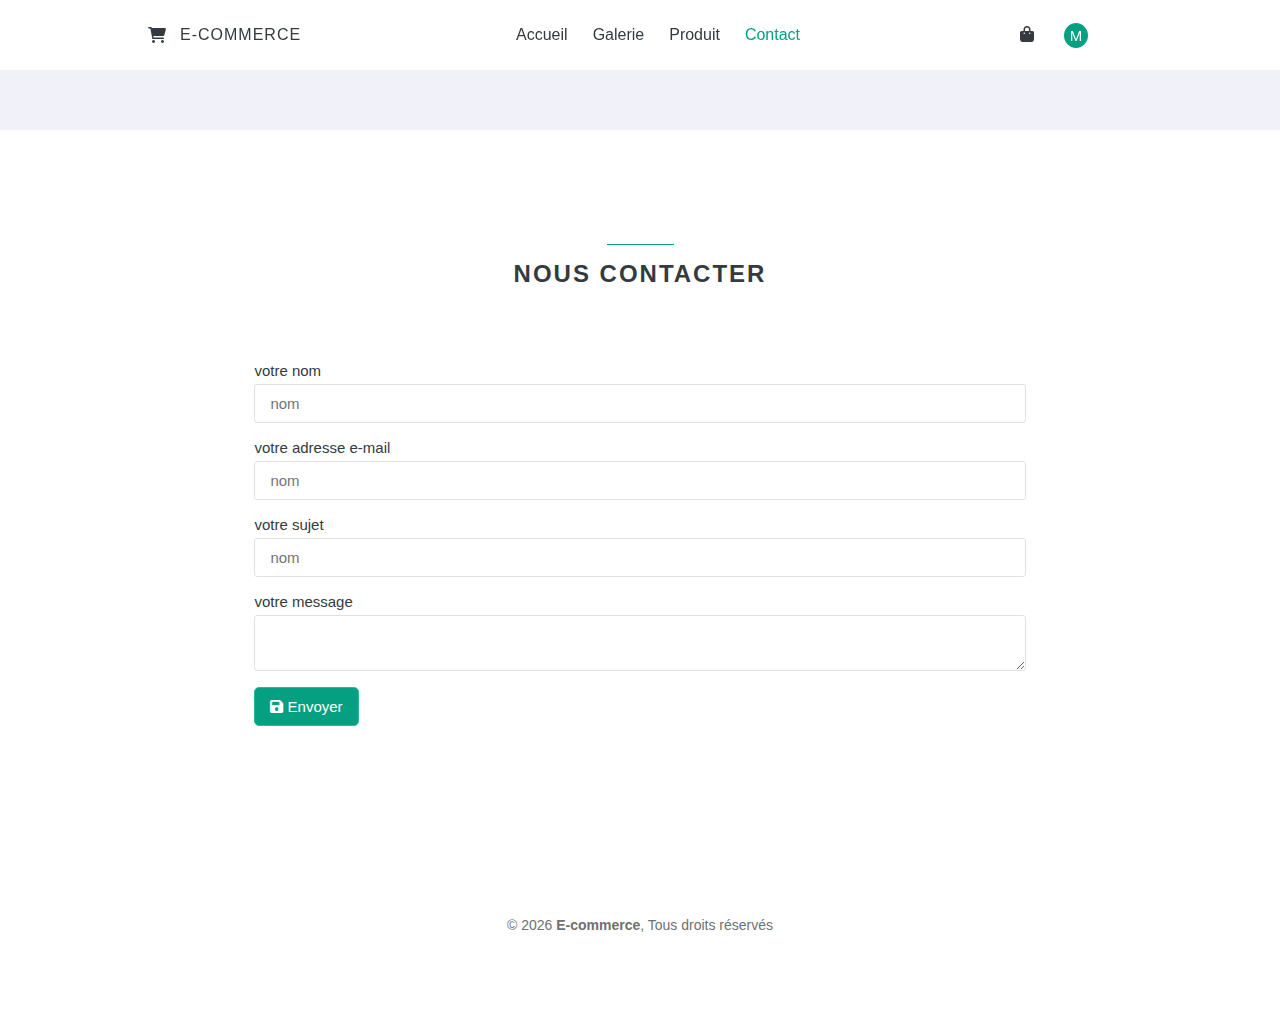
==== about.html @ e6ed991c "create page product" ====
<!DOCTYPE html>
<html lang="fr">
<head>
    <meta charset="UTF-8">
    <meta http-equiv="X-UA-Compatible" content="IE=edge">
    <meta name="viewport" content="width=device-width, initial-scale=1.0">
    <link rel="shortcut icon" href="assets/images/favicon.svg" type="image/x-icon">
    <link rel="stylesheet" href="assets/css/app.css">
    <link rel="stylesheet" href="assets/vendor/fontawesome/css/all.css">
    <title>E-commerce - contact</title>
</head>
<body>
    
    <!-- header -->
    <div class="header" id="header">
        <nav class="nav container">
            <a href="#" class="nav-logo">
                <i class="fa fa-shopping-cart"></i>
                E-commerce
            </a>
            <div class="nav-menu" id="nav-menu">
                <ul class="nav-list">
                    <li class="nav-item"><a href="#" class="nav-link ">Accueil</a></li>
                    <li class="nav-item"><a href="#" class="nav-link">Galerie</a></li>
                    <li class="nav-item"><a href="#" class="nav-link">Produit</a></li>
                    <li class="nav-item"><a href="#" class="nav-link active">Contact</a></li>
                </ul>

                <div class="nav-close" id="nav-close">
                    <i class="fa fa-xmark" ></i>
                </div>
            </div>
            <div class="nav-btns">
                <a href="" class="nav-shop"><i class="fa fa-shopping-bag"></i></a>
                <a href="" class="nav-login connected">M</a>
                <!-- <i class="fa-solid fa-right-to-bracket"></i> -->
                <div class="nav-toggle" id="nav-toggle">
                    <i class="fa fa-bars"></i>
                </div>
            </div>
        </nav>
    </div>
    <!-- end header -->

    <div class="border" id="border"></div>


    <!-- main -->
    <main class="main" id="main">

        <section class="section" id="contact">
            <div class="section-title">
                <h2>Nous contacter</h2>
            </div>
                
            <div class="container">
                <div class="contact">
                    <form  action="#" method="post">
                        <div class="input-form">
                            <label for="name">votre nom</label>
                            <input type="text" name="name" id="name" placeholder="nom" class="field-contact">
                        </div>
                        <div class="input-form">
                            <label for="name">votre adresse e-mail</label>
                            <input type="text" name="name" id="name" placeholder="nom" class="field-contact">
                        </div>
                        <div class="input-form">
                            <label for="name">votre sujet</label>
                            <input type="text" name="name" id="name" placeholder="nom" class="field-contact">
                        </div>
                        <div class="input-form">
                            <label for="">votre message</label>
                            <textarea name="message" id="" class="field-contact"></textarea>
                        </div>
                        <button type="submit"><i class="fa fa-save"></i> Envoyer</button>
                    </form>
                </div>
                
            </div>
         
        </section>

        <!-- end contact -->
    </main>



    <footer class="footer section container">
        <span class="copy" id="copy">&copy; <strong>E-commerce</strong>, Tous droits réservés </span>
    </footer>


    <a href="#" class="scroll-to" id="scroll-top"><i class="fa fa-arrow-up"></i></a>

    <script src="assets/vendor/typewriterjs/dist/core.js"></script>

    <script>
        const t = document.querySelector("#typewriter")
        if (t) {
            const instance = new Typewriter('#typewriter', {
                strings: ['rapidement.', 'facilement.', 'simplement.'],
                autoStart: true,
                loop: true
              });
        }
      
      </script>

    <script src="assets/js/app.js" type="module"></script>
</body>
</html>
---- assets/css/app.css ----
:root {

    --primary: #05a081;
    --border-primary: #26bb9d;
    --light: #f1f2f9;
    --dark: #495057;
    --white: #fff;
    --gray: #343a40;

/* 

    --primary: #2b2b2b;
    --primary: #363636; */
    --dark: #262626; 
    --text-color: #6c757d; 
    --text-color-light: #8c8c8c;
    --body-color: #fcfcfc;
    --container-color: #ffffff;
    --border-color: #dee2e6;


    --font: 'Roboto', 'Poppins', sans-serif;
}

*,
*::before,
*::after {
    margin: 0;
    padding: 0;
    box-sizing: border-box;
}



html {
    scroll-behavior: smooth;
}

body {
    font-family: var(--font);
    color: var(--dark);
    font-size: 16px;
}
  

  
h1,
h2,
h3,
h4,
h5,
h6 {
    font-family: "Inter", sans-serif;
}



ul {
    list-style: none;
}
textarea,
button,
select,
button,
input {
    outline: none;
    border: none;
}

a {
    text-decoration: none;
    color: inherit;
}

button {
    cursor: pointer;
}

img {
    max-width: 100%;
    height: auto;
}

::-webkit-scrollbar {
    width: .6rem;
    background: hsl(0, 0%, 74%);
}

::-webkit-scrollbar-thumb {
    background: hsl(0, 0%, 17%);
}

.container {
    width: calc(100% - 40px);
    padding-left: 20px;
    padding-right: 20px;
    margin-left: auto;
    margin-right: auto;
    max-width: 1024px;
}

.container.bg-light {
    background-color: var(--light);
}

.main {
    overflow: hidden;
}


.section {
    padding-top: 100px;
    padding-bottom: 80px;
}


.text-gray {
    color: var(--gray);
}

.section .section-title {
    position: relative;
    font-size: 1rem;
    margin-bottom: 4rem;
    text-transform: uppercase;
    letter-spacing: 2px;
    text-align: center;
    color: var(--gray) !important;
  }
  
.section .section-title::before {
    content: '';
    position: absolute;
    top: -1rem;
    left: 0;
    right: 0;
    margin: 0 auto;
    width: 67px;
    height: 1px;
    background-color: var(--primary);
  }


.shadow {
    box-shadow: 0 0.5rem 1rem rgba(0, 0, 0, 0.15) !important;
}

.shadow-sm {
    box-shadow: 0 0.125rem 0.25rem rgba(0, 0, 0, 0.075) !important;
}

.shadow-lg {
    box-shadow: 0 1rem 3rem rgba(0, 0, 0, 0.175) !important;
}
  

.header {
    position: fixed;
    width: 100%;
    z-index: 3000;
    left: 0;
    top: 0;
    color: var(--gray);
    transition: 0.6s;
    background-color: inherit;
}

.header.scroll-header {
    background-color: var(--white);
    box-shadow: 0 0.125rem 0.25rem rgba(0, 0, 0, 0.055);
}


.header .nav {
    display: flex;
    align-items: center;
    justify-content: space-between;
    height: 70px;
}

.header .nav .nav-logo {
    text-transform: uppercase;
    font-weight: 500;
    letter-spacing: 1px;
    display: inline-flex;
    align-items: center;
    column-gap: 13px;
    color: inherit;
}

.header .nav-menu {
    justify-self: right;
}

.header .nav .nav-menu .nav-close {
    opacity: 0;
    display: none;
}

.header .nav .nav-menu .nav-list {
    display: flex;
    align-items: center;
    column-gap: 20px;
}


.header .nav .nav-menu .nav-list .nav-item {
    margin-right: 5px;
}

.header .nav .nav-menu .nav-list .nav-item .nav-link {
    font-weight: 500;
    font-size: 16px;
    transition: 0.3s;
}

.header .nav .nav-menu .nav-list .nav-item .nav-link:hover,
.header .nav .nav-menu .nav-list .nav-item .nav-link.active {
    color: var(--primary);
}

.header .nav .nav-menu .nav-list .nav-item .nav-link::first-letter {
    text-transform: capitalize;
}


.header .nav .nav-btns {
    display: flex;
    column-gap: 30px;
    align-items: center;
}

.header .nav .nav-btns a {
    cursor: pointer;
    transition: 0.3s;
}

.header .nav .nav-btns a:hover {
    color: var(--primary);
}

.header .nav .nav-btns .nav-toggle i  {
    cursor: pointer;
    transition: 0.4s;
    opacity: 0;
    visibility: hidden;
}



.header .nav .nav-btns a.connected {
    padding: 4px;
    height: 25px;
    width: 24px;
    border-radius: 50%;
    background-color: var(--primary);
    color: var(--white);
    font-size: 15px;
    display: flex;
    align-items: center;
    justify-content: center;
}

.header .nav .nav-btns a.connected:hover {
    color: var(--white);
}


@media screen and (max-width: 920px) {

    .header .nav .nav-btns .nav-toggle i {
        opacity: 1;
        visibility: visible;
    }

    .header .nav .nav-menu .nav-close {
        display: initial;
        opacity: 1;
        position: absolute;
        top: 25px;
        right: 40px;
        font-size: 20px;
    }

    .header .nav .nav-menu .nav-close i {
        cursor: pointer;
    }

    .header .nav .nav-menu {
        position: fixed;
        background-color: var(--body-color);
        top: 0;
        right: -100%;
        width: 100%;
        height: 100%;
        padding: 6rem 2rem 3.5rem;
        transition: .3s;
    }

    .header .nav .nav-menu .nav-list {
        flex-direction: column;
        column-gap: 0;
        row-gap: 30px;
    }

    .header .nav .nav-menu .nav-list .nav-item .nav-link {
        font-size: 20px;
    }

    .header .nav .nav-menu.show {
        right: 0;
    }

    .header .nav .nav-btns {
        column-gap: 25px;
    }
}

/* home */

.home-container {
    display: flex;
    align-items: center;
    justify-content: space-between;
    column-gap: 20px;
    padding: 10px;
}

.home-container .home-box {
    width: 500px;
}
.home-container .home-image {
    width: 400px;
}

.home-container .home-image img {
    display: block;
    width: 100%;
    height: 500px;
    object-position: center;
    object-fit: contain;
    animation-name: anime-home;
    animation-duration: 1s;
    animation-delay: 1s;
    animation-fill-mode: forwards;
    animation-direction: alternate;
    animation-iteration-count: infinite;
    transition: 0.10s;
}

.home-container .home-box h2 {
    font-size: 2.4rem;
    font-weight: 700;
    color: var(--gray);
    margin-bottom: 20px;
    text-transform: uppercase;
}

.home-container .home-box h2 span {
    color: var(--primary);
}

.home-container .home-box p {
    line-height: 1.5;
    color: var(--text-color);
    margin-bottom: 20px;
}


.home-container .home-box a {
    display: inline-block;
    padding: 8px 10px;
    border-radius: 5px;
    box-shadow: 0 0 1px 1px rgba(0, 0, 0, 0.1);
    border: 2px solid var(--border-primary);
    background-color: var(--white);
    transition: 0.4s;
    color: var(--gray);
}

.home-container .home-box a:hover {
    background-color: var(--primary);
    border-color: var(--border-primary);
    color: var(--white);
}


@media screen and (max-width: 1090px) {
        
    .home-container {
        column-gap: 10px;
        padding: 10px;
        justify-content: space-around;
    }

    .home-container .home-box {
        width: 400px;
    }
    .home-container .home-image {
        width: 300px;
    }
}

@media screen and (max-width: 890px) {

    .home-container .home-box {
        width: 400px;
    }
    .home-container .home-image {
        width: 250px;
    }

    .home-container .home-box h2 {
        font-size: 2.3rem;
    }
}

@media screen and (max-width: 800px) { 
    .home-container {
        column-gap: 0;
        row-gap: 10px;
        justify-content: center;
        flex-direction: column-reverse;
    }

    .home-container .home-image {
        width: 300px;
    }

    .home-container .home-box {
        width: 80%;
    }

    .home-container .home-box h2 {
        text-align: center;
        font-size: 2rem;
    }

}


@media screen and (max-width: 700px) { 
    .home-container .home-image {
        width: 300px;
    }

    .home-container .home-box {
        width: 100%;
    }
}

/*featured */
.featured-container {
    display: grid;
    grid-template-columns: 1fr 1fr 1fr;
    align-items: center;
    justify-content: space-between;
    column-gap: 10px;
    row-gap: 25px;
}

.featured-container .featured {
    width: 280px;
    height: 360px;
    background-color: var(--container-color);
    padding: 20px;
    position: relative;
    border: 1px solid var(--border-color);
    text-align: center;
    transition: 0.3s;
    border-radius: 8px;

}

.featured-container .featured .alias {
    display: inline-block;
    padding: 5px 8px;
    font-size: 12px;
    position: absolute;
    left: 10px;
    top: 10px;
    border-radius: 5px;
    background-color: var(--primary);
    color: var(--white);
}

.featured-container .featured .alias::first-letter {
    text-transform: capitalize;
}

.featured-container .featured img {
    width: 120px;
    height: 160px;
    object-fit: cover;
    object-position: center;
    display: block;
    margin-top: 15px;
    margin-left: auto;
    margin-right: auto;
    margin-bottom: 20px;
}

.featured-container .featured .featured-details h3 {
    color: var(--dark);
    font-weight: bold;
    margin-bottom: 15px;
    text-transform: uppercase;
}

.featured-container .featured .featured-details .price {
    font-size: 18px;
    color: var(--primary);
    margin-bottom: 30px;
    display: block;
}

.featured-container .featured .featured-btn {
    display: inline-block;
    padding: 8px 10px;
    background-color: var(--primary);
    color: var(--white);
    transition: 0.3s;
    margin-bottom: 10px;
    border-radius: 3px;
}

.featured-container .featured:hover {
    box-shadow: 0 0.5rem 1rem rgba(0, 0, 0, 0.15);

}


@media screen and (max-width: 1070px) {
    .featured-container {
        grid-template-columns: 340px 340px;
        justify-content: center;
        justify-items: center;
        row-gap: 25px;
    }
}

@media screen and (max-width: 800px) {
    .featured-container {
        grid-template-columns: 300px 300px;
    }
}

@media screen and (max-width: 670px) {
    .featured-container {
        display: block;
    }

    .featured-container .featured {
        margin-bottom: 30px;
        width: 70%;
        margin-right: auto;
        margin-left: auto;
    }
}

@media screen and (max-width: 600px) {
    .featured-container {
        display: block;
    }

    .featured-container .featured {
        width: 100%;
    }
}


.story-container {
    display: flex;
    justify-content: space-between;
    align-items: center;
    column-gap: 130px;
}

.story-container .story-image {
    position: relative;
    z-index: 10;
}

.story-container .story-image .story-square,
.story-container .story-image img {
    width: 365px;
    height: 365px;
    border-radius: 10px;
}

.story-container .story-image .story-square {
    opacity: 0.80;
    background-color: var(--primary);
}

.story-container .story-image img {
    object-position: center;
    object-fit: contain;
    background-color: var(--dark);
    position: absolute;
    display: block;
    left: 4rem;
    top: -3rem;
}


.story-container .story-data h3 {
    font-size: 2.2rem;
    margin-bottom: 20px;
    line-height: 1.3;
    color: var(--dark);
    font-weight: bold;
}

.story-container .story-data p {
    line-height: 1.5;
    color: var(--dark);
    opacity: 0.90;
    margin-bottom: 20px;
}

.story-container .story-data .story-btn  {
    display: inline-block;
    padding: 8px 12px;
    background-color: var(--light);
    border: 1px solid var(--border-color);
    box-shadow: 0 0 1px 1px rgba(0, 0, 0, 0.080);
    font-size: 16px;
    color: var(--dark);
    font-weight: 500;
    border-radius: 5px;
    transition: 0.5s;
}

.story-container .story-data .story-btn:hover {
    background-color: var(--primary);
    color: var(--white);
    border: 1px solid var(--border-primary);

}

@media screen and (max-width: 1100px) {

    .story-container {
        justify-content: center;
        flex-direction: column-reverse;
        row-gap: 40px;
        column-gap: 0;
    }

    .story-container .story-data {
        margin-bottom: 20px;
    }
}


@media screen and (max-width: 670px) {
    .story-container .story-image .story-square,
    .story-container .story-image img {
        width: 280px;
        height: 280px;
    }
}

.product-container {
    display: flex;
    align-items: center;
    justify-content: center;
    column-gap: 20px;
    row-gap: 40px;
    flex-wrap: wrap;
    margin-bottom: 30px;
}

.product-container .product {
    position: relative;
    width: 200px;
    height: 280px;
    border: 1px solid var(--border-color);
    padding: 15px;
    border-radius: 5px;
    text-align: center;
    background-color: var(--white);
    transition: 0.3s;
    box-shadow: 0 0.125rem 0.25rem rgba(0, 0, 0, 0.075) !important;

}

.product-container .product img {
    width: 100px;
    height: 120px;
    object-fit: contain;
    object-position: center;
    display: inline-block;
    margin-bottom: 15px;
}

.product-container .product h3 {
    font-size: 1rem;
    text-transform: uppercase;
    font-weight: 400;
    margin-bottom: 16px;
    color: var(--dark);
}

.product-container .product .price {
    color: var(--primary);
    font-weight: bold;
}

.product-container .product a {
    position: absolute;
    bottom: 0;right: 0;
    display: block;
    padding: 6px;
    background-color: var(--primary);
    color: var(--white);
}


.product-container .product:hover {
    box-shadow: 0 0 2px 2px rgba(0, 0, 0, 0.1) !important;
}


.border {
    position: relative;
    top: 70px;
    background-color: var(--light);
    height: 60px;
    margin-bottom: 100px;
}



.pagination {
    display: flex;
    align-items: center;
    column-gap: 5px;
}

.pagination a {
    text-align: center;
    color: var(--gray);
    padding: 5px 8px;
    border-radius: 3px;
    background-color: var(--container-color);
    border: 1px solid var(--border-color);
    box-shadow: 0 0.125rem 0.25rem rgba(0, 0, 0, 0.075) !important;
    transition: 0.5s;
}

.pagination a:hover,
.pagination a.active {
    color: var(--white);

    background-color: var(--primary);
}


.btn-group {
    margin-bottom: 20px;
    margin-top: 20px;
}

.btn-group a {
    display: inline-block;
    padding: 6px 4px;
    font-size: 14px;
    background-color: var(--light);
    border-radius: 5px;
    border: 1px solid var(--border-color);
    transition: 0.6s;
    box-shadow: 0 0.105rem 0.25rem rgba(0, 0, 0, 0.1);
}

.btn-group a:hover {
    background-color: var(--primary);
    color: var(--white);
}

.text-center {
    text-align: center;
}


.contact {
    display: flex;
    align-items: center;
    justify-content: center;
    padding: 10px;
}

.contact form {
    width: 80%;
}

.contact form .input-form {
    margin-bottom: 16px;
}

.contact form .input-form label {
    display: block;
    font-size: 15px;
    color: var(--gray);
    margin-bottom: 5px;
}

.contact form .field-contact {
    background-color: var(--white);
    display: block;
    width: 100%;
    border: 1px solid var(--border-color);
    padding: 10px 15px;
    font-size: 15px;
    border-radius: 3px;
    font-family: 'Poppins', sans-serif;
    transition: 0.20s border ease-in;
}

.contact form .field-contact:focus {
    border-color: var(--border-primary);
}

.contact form input {
    border-radius: 2px;
    padding: 10px 12px;
    border: 1px solid var(--border-color);
}

.contact form button {
    padding: 10px 15px;
    background-color: var(--primary);
    border: 1px solid var(--border-primary);
    cursor: pointer;
    color: var(--white);
    border-radius: 5px;
    font-size: 15px;
    transition: 0.4s;
}

.contact form button:hover {
    opacity: 0.80;
}

.contact .form-content form .input-form {
    width: 100%;
}


@media screen and (max-width: 900px) {
    .contact form {
        width: 100%;
    }
}

.form-search {
    display: flex;
    justify-content: center;
    align-items: center;
    margin-bottom: 60px;
    position: relative;

}

.form-search input {
    width: 500px;
    display: block;
    padding-top: 7px;padding-bottom: 7px;
    padding-right: 25px;
    padding-left: 12px;
    background-color: var(--white);
    font-size: 15px;
    font-family: 'Poppins';
    color: var(--dark);
    border: 1px solid var(--border-color);
    transition: 0.6s;
}

.form-search input:focus {
    border-color: var(--border-primary);
}

.form-search button {
    display: block;
    padding: 14px 10px;
    font-size: 16px;
    border-top-right-radius: 5px;
    background-color: var(--primary);
    border: 1px solid var(--border-primary);
    color: var(--white);
}

@media screen and (max-width: 890px) {
    .form-search input {
        width: 70%;
    }
}

.footer {
    text-align: center;
}

.footer .copy {
    font-size: 14px;
    color: #707070;
}

.scroll-to {
    position: fixed;
    display: inline-block;
    padding: 8px 11px;
    box-shadow: 0 0 5px 3px rgba(0, 0, 0, 0.075);
    border-radius: 3px;
    background-color: var(--primary);
    color: var(--white);
    bottom: 20px;
    right: 20px;
    z-index: 300;
    opacity: 0;
    visibility: hidden;
    transition: 0.3s;
}

.scroll-to.active {
    visibility: visible;
    opacity: 1;
}



@keyframes anime-home {

    from {
        transform: translateY(-3px);
    }

    to {
        transform: translateY(3px);
    }
}
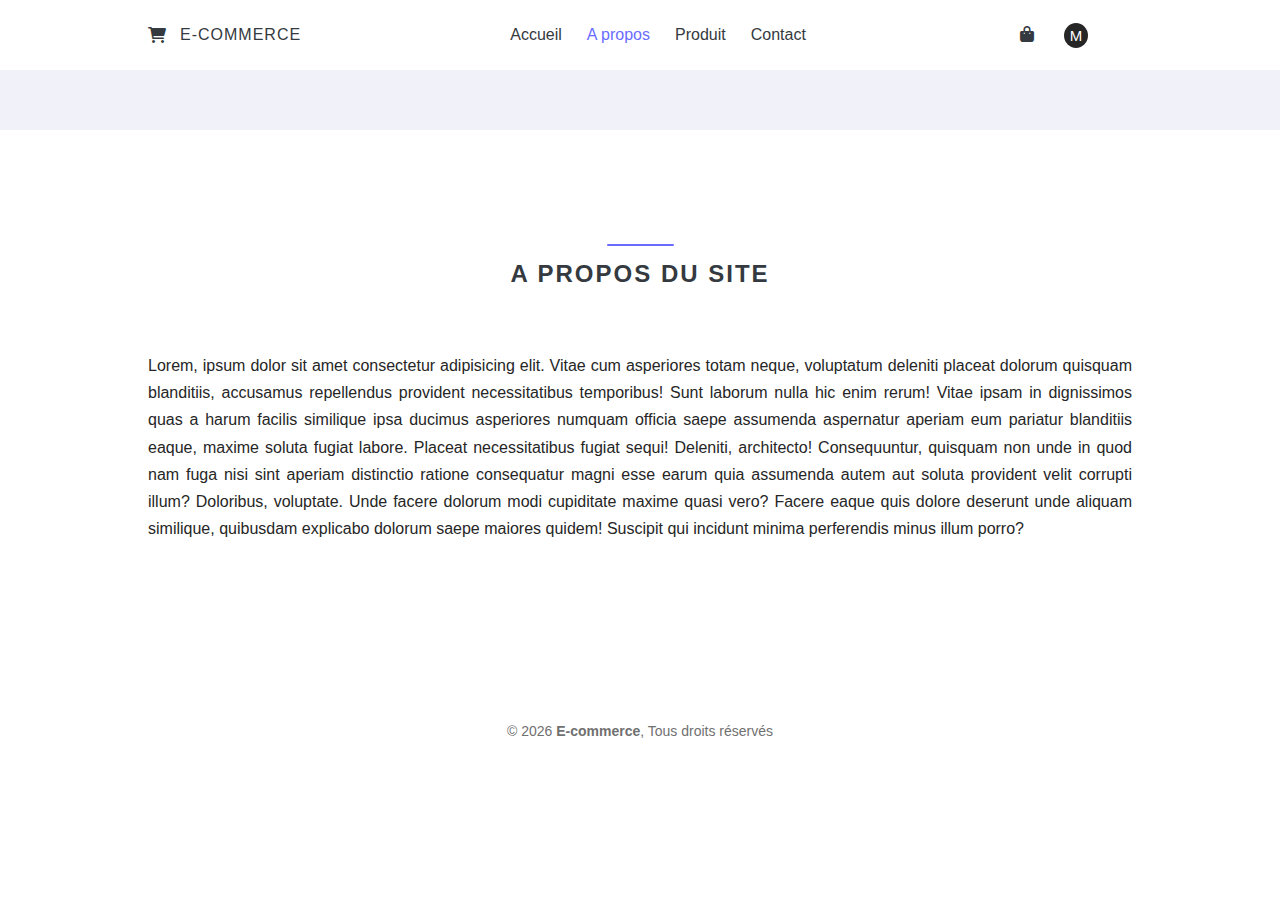
==== commit 24cbf28e: "create cart" ====
--- a/about.html
+++ b/about.html
@@ -7,7 +7,7 @@
     <link rel="shortcut icon" href="assets/images/favicon.svg" type="image/x-icon">
     <link rel="stylesheet" href="assets/css/app.css">
     <link rel="stylesheet" href="assets/vendor/fontawesome/css/all.css">
-    <title>E-commerce - contact</title>
+    <title>E-commerce - A propos du site</title>
 </head>
 <body>
     
@@ -20,10 +20,10 @@
             </a>
             <div class="nav-menu" id="nav-menu">
                 <ul class="nav-list">
-                    <li class="nav-item"><a href="#" class="nav-link ">Accueil</a></li>
-                    <li class="nav-item"><a href="#" class="nav-link">Galerie</a></li>
-                    <li class="nav-item"><a href="#" class="nav-link">Produit</a></li>
-                    <li class="nav-item"><a href="#" class="nav-link active">Contact</a></li>
+                    <li class="nav-item"><a href="index.html" class="nav-link ">Accueil</a></li>
+                    <li class="nav-item"><a href="about.html" class="nav-link active">A propos</a></li>
+                    <li class="nav-item"><a href="product.html" class="nav-link">Produit</a></li>
+                    <li class="nav-item"><a href="contact.html" class="nav-link ">Contact</a></li>
                 </ul>
 
                 <div class="nav-close" id="nav-close">
@@ -31,7 +31,7 @@
                 </div>
             </div>
             <div class="nav-btns">
-                <a href="" class="nav-shop"><i class="fa fa-shopping-bag"></i></a>
+                <a href="cart.html" ><i class="fa fa-shopping-bag"></i></a>
                 <a href="" class="nav-login connected">M</a>
                 <!-- <i class="fa-solid fa-right-to-bracket"></i> -->
                 <div class="nav-toggle" id="nav-toggle">
@@ -50,34 +50,15 @@
 
         <section class="section" id="contact">
             <div class="section-title">
-                <h2>Nous contacter</h2>
+                <h2>A propos du site</h2>
             </div>
-                
+            
             <div class="container">
-                <div class="contact">
-                    <form  action="#" method="post">
-                        <div class="input-form">
-                            <label for="name">votre nom</label>
-                            <input type="text" name="name" id="name" placeholder="nom" class="field-contact">
-                        </div>
-                        <div class="input-form">
-                            <label for="name">votre adresse e-mail</label>
-                            <input type="text" name="name" id="name" placeholder="nom" class="field-contact">
-                        </div>
-                        <div class="input-form">
-                            <label for="name">votre sujet</label>
-                            <input type="text" name="name" id="name" placeholder="nom" class="field-contact">
-                        </div>
-                        <div class="input-form">
-                            <label for="">votre message</label>
-                            <textarea name="message" id="" class="field-contact"></textarea>
-                        </div>
-                        <button type="submit"><i class="fa fa-save"></i> Envoyer</button>
-                    </form>
-                </div>
-                
+                <p class="about-desc">Lorem, ipsum dolor sit amet consectetur adipisicing elit. Vitae cum asperiores totam neque, voluptatum deleniti placeat dolorum quisquam blanditiis, accusamus repellendus provident necessitatibus temporibus! Sunt laborum nulla hic enim rerum!
+                Vitae ipsam in dignissimos quas a harum facilis similique ipsa ducimus asperiores numquam officia saepe assumenda aspernatur aperiam eum pariatur blanditiis eaque, maxime soluta fugiat labore. Placeat necessitatibus fugiat sequi!
+                Deleniti, architecto! Consequuntur, quisquam non unde in quod nam fuga nisi sint aperiam distinctio ratione consequatur magni esse earum quia assumenda autem aut soluta provident velit corrupti illum? Doloribus, voluptate.
+                Unde facere dolorum modi cupiditate maxime quasi vero? Facere eaque quis dolore deserunt unde aliquam similique, quibusdam explicabo dolorum saepe maiores quidem! Suscipit qui incidunt minima perferendis minus illum porro?</p>
             </div>
-         
         </section>
 
         <!-- end contact -->
--- a/assets/css/app.css
+++ b/assets/css/app.css
@@ -1,7 +1,7 @@
 :root {
 
-    --primary: #05a081;
-    --border-primary: #26bb9d;
+    --primary: #696cff;
+    --border-primary: #696cffd8;
     --light: #f1f2f9;
     --dark: #495057;
     --white: #fff;
@@ -19,7 +19,7 @@
     --border-color: #dee2e6;
 
 
-    --font: 'Roboto', 'Poppins', sans-serif;
+    --font: 'Inter', 'Poppins', sans-serif;
 }
 
 *,
@@ -40,6 +40,7 @@
     font-family: var(--font);
     color: var(--dark);
     font-size: 16px;
+    background-color: var(--white);
 }
   
 
@@ -136,8 +137,9 @@
     right: 0;
     margin: 0 auto;
     width: 67px;
-    height: 1px;
-    background-color: var(--primary);
+    height: 2px;
+    background-color: var(--primary);
+    border-radius: 5px;
   }
 
 
@@ -235,7 +237,8 @@
     transition: 0.3s;
 }
 
-.header .nav .nav-btns a:hover {
+.header .nav .nav-btns a:hover,
+.header .nav .nav-btns a.active {
     color: var(--primary);
 }
 
@@ -253,7 +256,7 @@
     height: 25px;
     width: 24px;
     border-radius: 50%;
-    background-color: var(--primary);
+    background-color: #262626;
     color: var(--white);
     font-size: 15px;
     display: flex;
@@ -505,12 +508,15 @@
     font-weight: bold;
     margin-bottom: 15px;
     text-transform: uppercase;
+    font-size: 18px;
 }
 
 .featured-container .featured .featured-details .price {
-    font-size: 18px;
+    font-size: 17px;
+    font-weight: bold;
+
     color: var(--primary);
-    margin-bottom: 30px;
+    margin-bottom: 25px;
     display: block;
 }
 
@@ -524,11 +530,9 @@
     border-radius: 3px;
 }
 
-.featured-container .featured:hover {
-    box-shadow: 0 0.5rem 1rem rgba(0, 0, 0, 0.15);
-
-}
-
+.featured-container .featured .featured-btn:hover {
+    opacity: 0.80;
+}
 
 @media screen and (max-width: 1070px) {
     .featured-container {
@@ -745,8 +749,7 @@
     padding: 5px 8px;
     border-radius: 3px;
     background-color: var(--container-color);
-    border: 1px solid var(--border-color);
-    box-shadow: 0 0.125rem 0.25rem rgba(0, 0, 0, 0.075) !important;
+    box-shadow: 0 0.125rem 0.25rem rgba(0, 0, 0, 0.075);
     transition: 0.5s;
 }
 
@@ -783,6 +786,154 @@
     text-align: center;
 }
 
+.cart-product .cart {
+    background-color: var(--light);
+    padding: 20px;
+}
+
+.carts {
+    position: relative;
+    width: 100%;
+    display: grid;
+    grid-template-columns: 1fr 250px;
+}
+
+.carts .cart-product {
+    display: flex;
+    column-gap: 20px;
+    row-gap: 40px;
+    row-gap: 16px;
+    align-items: center;
+    flex-wrap: wrap;
+}
+
+.carts .cart-buy {
+    display: block;
+    padding: 20px;
+    background-color: var(--white);
+    width: 100%;
+    height: 180px;
+    box-shadow: 0 0 1px 1px rgba(0, 0, 0, 0.075);
+    border-radius: 10px;
+}
+
+.carts .cart-buy.sticky {
+    position: sticky;
+    top: 20px;
+}
+
+.carts .cart-buy button {
+    padding: 8px 10px;
+    background-color: var(--primary);
+    border-radius: 3px;
+    border: 2px solid var(--border-primary);
+    display: block;
+    font-size: 17px;
+    color: var(--white);
+    width: 100%;
+    font-weight: 500;
+    font-family: 'Inter' sans-serif;
+    transition: 0.5s;
+}
+
+.carts .cart-buy button:hover {
+    opacity: 0.80;
+}
+
+.carts .cart-buy .net {
+    font-size: 16px;
+    color: var(--dark);
+    opacity: 0.80;
+    margin-bottom: 10px;
+}
+
+
+.carts .cart-product  .cart {
+    width: 270px;
+    height: auto;
+    background-color: var(--container-color);
+    padding: 20px;
+    position: relative;
+    border: 1px solid var(--border-color);
+    text-align: left;
+    transition: 0.3s;
+    border-radius: 8px;
+}
+.carts .cart-product  .cart .cart-desc {
+    display: block;
+    width: 90%;
+    margin: 10px auto;
+    font-size: 16px;
+}
+
+.carts .cart-product  .cart .cart-desc .type {
+    font-weight: bold;
+    display: inline-block;
+    margin-right: 10px;
+}
+
+
+
+.carts .cart-product  .cart .alias {
+    display: inline-block;
+    padding: 5px 8px;
+    font-size: 12px;
+    position: absolute;
+    left: 10px;
+    top: 10px;
+    border-radius: 5px;
+    background-color: var(--primary);
+    color: var(--white);
+}
+
+.carts .cart-product  .cart input,
+.carts .cart-product  .cart select {
+    width: 70px;
+    display: inline-block;
+    font-size: 15px;
+    font-family: 'Poppins';
+    padding: 3px 5px;
+    border-radius: 3px;
+    background-color: var(--white);
+    box-shadow: 0 0 1px 1px rgba(0, 0, 0, 0.055);
+}
+
+.carts .cart-product  .cart .alias::first-letter {
+    text-transform: capitalize;
+}
+
+.carts .cart-product  .cart img {
+    width: 120px;
+    height: 160px;
+    object-fit: cover;
+    object-position: center;
+    display: block;
+    margin-top: 15px;
+    margin-left: auto;
+    margin-right: auto;
+    margin-bottom: 20px;
+}
+
+
+.carts .cart-product  .cart .cart-btn {
+    text-align: center;
+    margin-top: 20px;
+}
+
+.carts .cart-product  .cart .cart-btn a {
+    display: inline-block;
+    padding: 8px 10px;
+    background-color: var(--primary);
+    color: var(--white);
+    transition: 0.3s;
+    margin-bottom: 10px;
+    border-radius: 3px;
+}
+
+.carts .cart-product  .cart .cart-btn a:hover {
+    opacity: 0.80;
+}
+
 
 .contact {
     display: flex;
@@ -897,6 +1048,12 @@
     }
 }
 
+.about-desc {
+    line-height: 1.7;
+    color: var(--dark);
+    text-align: justify;
+}
+
 .footer {
     text-align: center;
 }
